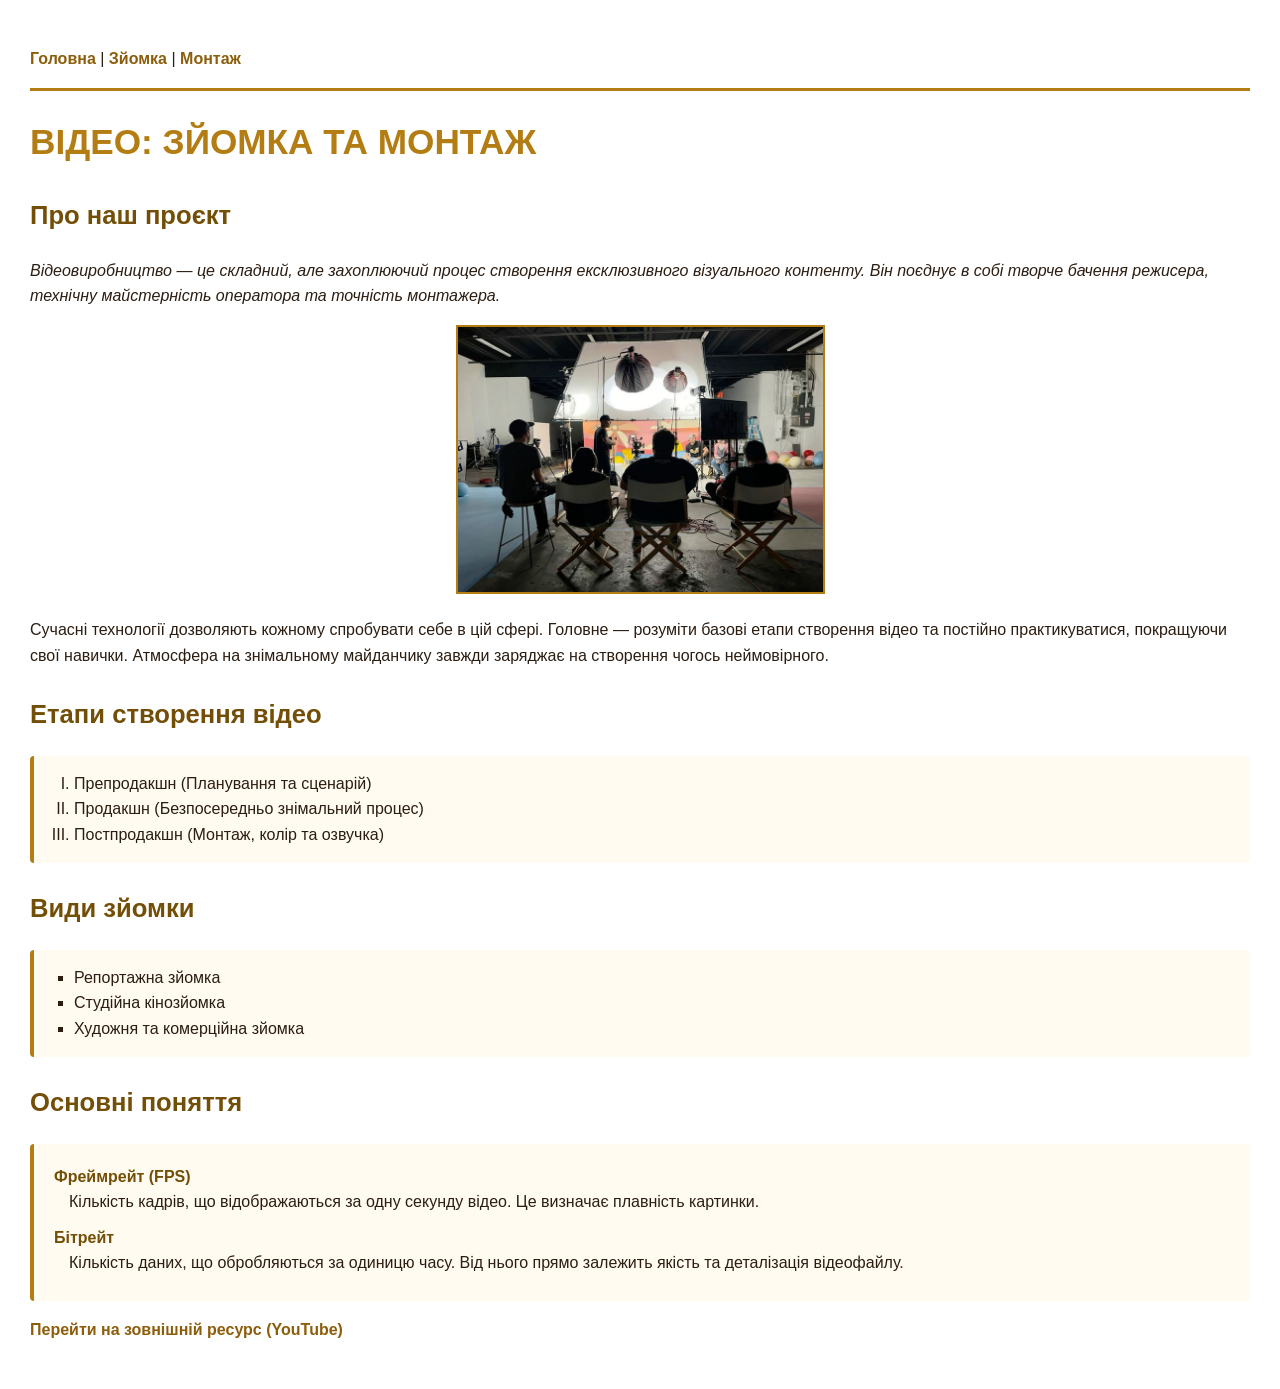
==== index.html @ ba161785 "migrate layout to external CSS" ====
<!DOCTYPE html>
<html lang="uk">
<head>
    <meta charset="UTF-8">
    <meta name="author" content="Іван Гриценко">
    <title>Головна - Відеовиробництво</title>
    <link rel="stylesheet" href="style.css">
    <style>
        a {
            color: #00cc44;
            font-weight: bold;
        }
        a:hover {
            text-decoration: underline;
        }
    </style>
</head>
<body>

    <p>
        <a href="index.html">Головна</a> | 
        <a href="shooting.html">Зйомка</a> | 
        <a href="editing.html">Монтаж</a>
    </p>

    <hr>

    <h1 id="top">ВІДЕО: ЗЙОМКА ТА МОНТАЖ</h1>
    
    <h2>Про наш проєкт</h2>
    <p style="font-style: italic;">
        Відеовиробництво — це складний, але захоплюючий процес створення ексклюзивного візуального контенту. Він поєднує в собі творче бачення режисера, технічну майстерність оператора та точність монтажера.
    </p>
    
    <p align="center">
        <img src="images/producers.jpg" width="365" height="265" alt="Команда продюсерів" style="border: 2px solid #b37d14;">
    </p>

    <p>Сучасні технології дозволяють кожному спробувати себе в цій сфері. Головне — розуміти базові етапи створення відео та постійно практикуватися, покращуючи свої навички. Атмосфера на знімальному майданчику завжди заряджає на створення чогось неймовірного.</p>

    <h2>Етапи створення відео</h2>
    <ol type="I">
        <li>Препродакшн (Планування та сценарій)</li>
        <li>Продакшн (Безпосередньо знімальний процес)</li>
        <li>Постпродакшн (Монтаж, колір та озвучка)</li>
    </ol>

    <h2>Види зйомки</h2>
    <ul type="square">
        <li>Репортажна зйомка</li>
        <li>Студійна кінозйомка</li>
        <li>Художня та комерційна зйомка</li>
    </ul>

    <h2>Основні поняття</h2>
    <dl>
        <dt>Фреймрейт (FPS)</dt>
        <dd>Кількість кадрів, що відображаються за одну секунду відео. Це визначає плавність картинки.</dd>
        <dt>Бітрейт</dt>
        <dd>Кількість даних, що обробляються за одиницю часу. Від нього прямо залежить якість та деталізація відеофайлу.</dd>
    </dl>

    <p><a href="https://www.youtube.com" target="_blank">Перейти на зовнішній ресурс (YouTube)</a></p>

</body>
</html>
---- style.css ----
body {
    background-color: #ffffff;
    color: #2c1d11;
    font-family: Arial, Helvetica, sans-serif;
    line-height: 1.6;
    margin: 20px;
    padding: 10px;
}

h1, h2, h3 {
    font-family: 'Arial Black', Impact, sans-serif;
    font-weight: bold;
}

h1 {
    color: #b37d14;
    font-size: 2.2em;
    margin-bottom: 10px;
}

h2 {
    color: #734e06;
    font-size: 1.6em;
    margin-top: 25px;
}

h3 {
    color: #734e06;
    font-size: 1.2em;
}

a {
    color: #8c5d0a !important;
    text-decoration: none;
}

a:visited {
    color: #734e06;
}

hr {
    border: none;
    border-top: 3px solid #b37d14;
    margin: 15px 0;
}

ol, ul, dl {
    background-color: #fffbf0;
    border-left: 4px solid #b37d14;
    padding: 15px 15px 15px 40px;
    margin: 15px 0;
    border-radius: 4px;
}

dl {
    padding-left: 20px;
}

dt {
    font-weight: bold;
    color: #734e06;
    margin-top: 5px;
}

dd {
    margin-left: 15px;
    margin-bottom: 10px;
}

table {
    border-collapse: collapse;
    width: 80%;
    margin: 20px 0;
    font-family: Arial, sans-serif;
    background-color: #ffffff;
}

caption {
    font-family: 'Arial Black', Impact, sans-serif;
    color: #734e06;
    text-align: left;
    padding-bottom: 8px;
    font-size: 1.1em;
}

th, td {
    border: 1px solid #b37d14;
    padding: 10px;
    text-align: left;
}

th {
    background-color: #b37d14;
    color: #ffffff;
    font-weight: bold;
}

tr:nth-child(even) {
    background-color: #fffbf0;
}
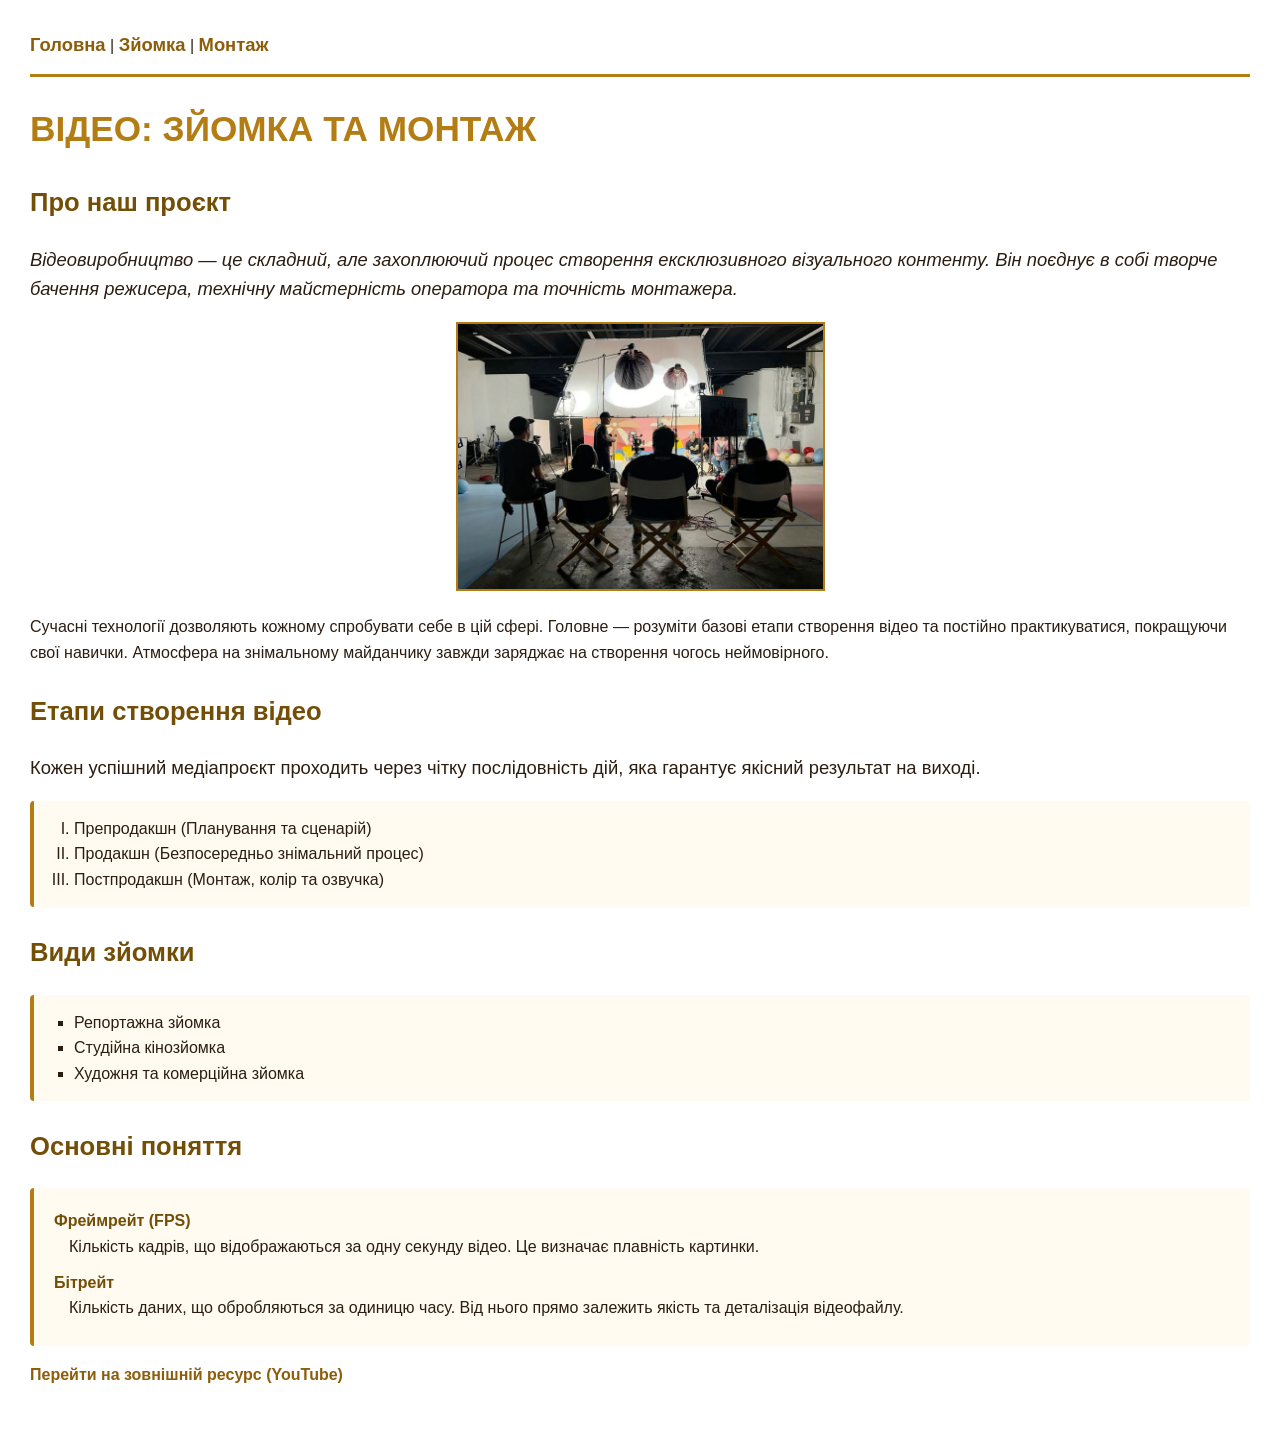
==== commit 4912ef49: "add descendant, child and next-sibling selectors" ====
--- a/index.html
+++ b/index.html
@@ -5,6 +5,7 @@
     <meta name="author" content="Іван Гриценко">
     <title>Головна - Відеовиробництво</title>
     <link rel="stylesheet" href="style.css">
+    
     <style>
         a {
             color: #00cc44;
@@ -17,11 +18,11 @@
 </head>
 <body>
 
-    <p>
+    <nav>
         <a href="index.html">Головна</a> | 
         <a href="shooting.html">Зйомка</a> | 
         <a href="editing.html">Монтаж</a>
-    </p>
+    </nav>
 
     <hr>
 
@@ -39,6 +40,7 @@
     <p>Сучасні технології дозволяють кожному спробувати себе в цій сфері. Головне — розуміти базові етапи створення відео та постійно практикуватися, покращуючи свої навички. Атмосфера на знімальному майданчику завжди заряджає на створення чогось неймовірного.</p>
 
     <h2>Етапи створення відео</h2>
+    <p>Кожен успішний медіапроєкт проходить через чітку послідовність дій, яка гарантує якісний результат на виході.</p>
     <ol type="I">
         <li>Препродакшн (Планування та сценарій)</li>
         <li>Продакшн (Безпосередньо знімальний процес)</li>
--- a/style.css
+++ b/style.css
@@ -97,4 +97,22 @@
 
 tr:nth-child(even) {
     background-color: #fffbf0;
+}
+
+h1 + p, h2 + p {
+    font-size: 1.15em;
+    font-weight: 500;
+}
+
+a img {
+    transition: transform 0.3s ease-in-out, box-shadow 0.3s ease-in-out;
+}
+
+a:hover img {
+    transform: scale(1.04);
+    box-shadow: 0 5px 15px rgba(115, 78, 6, 0.25);
+}
+
+nav > a {
+    font-size: 1.15em;
 }
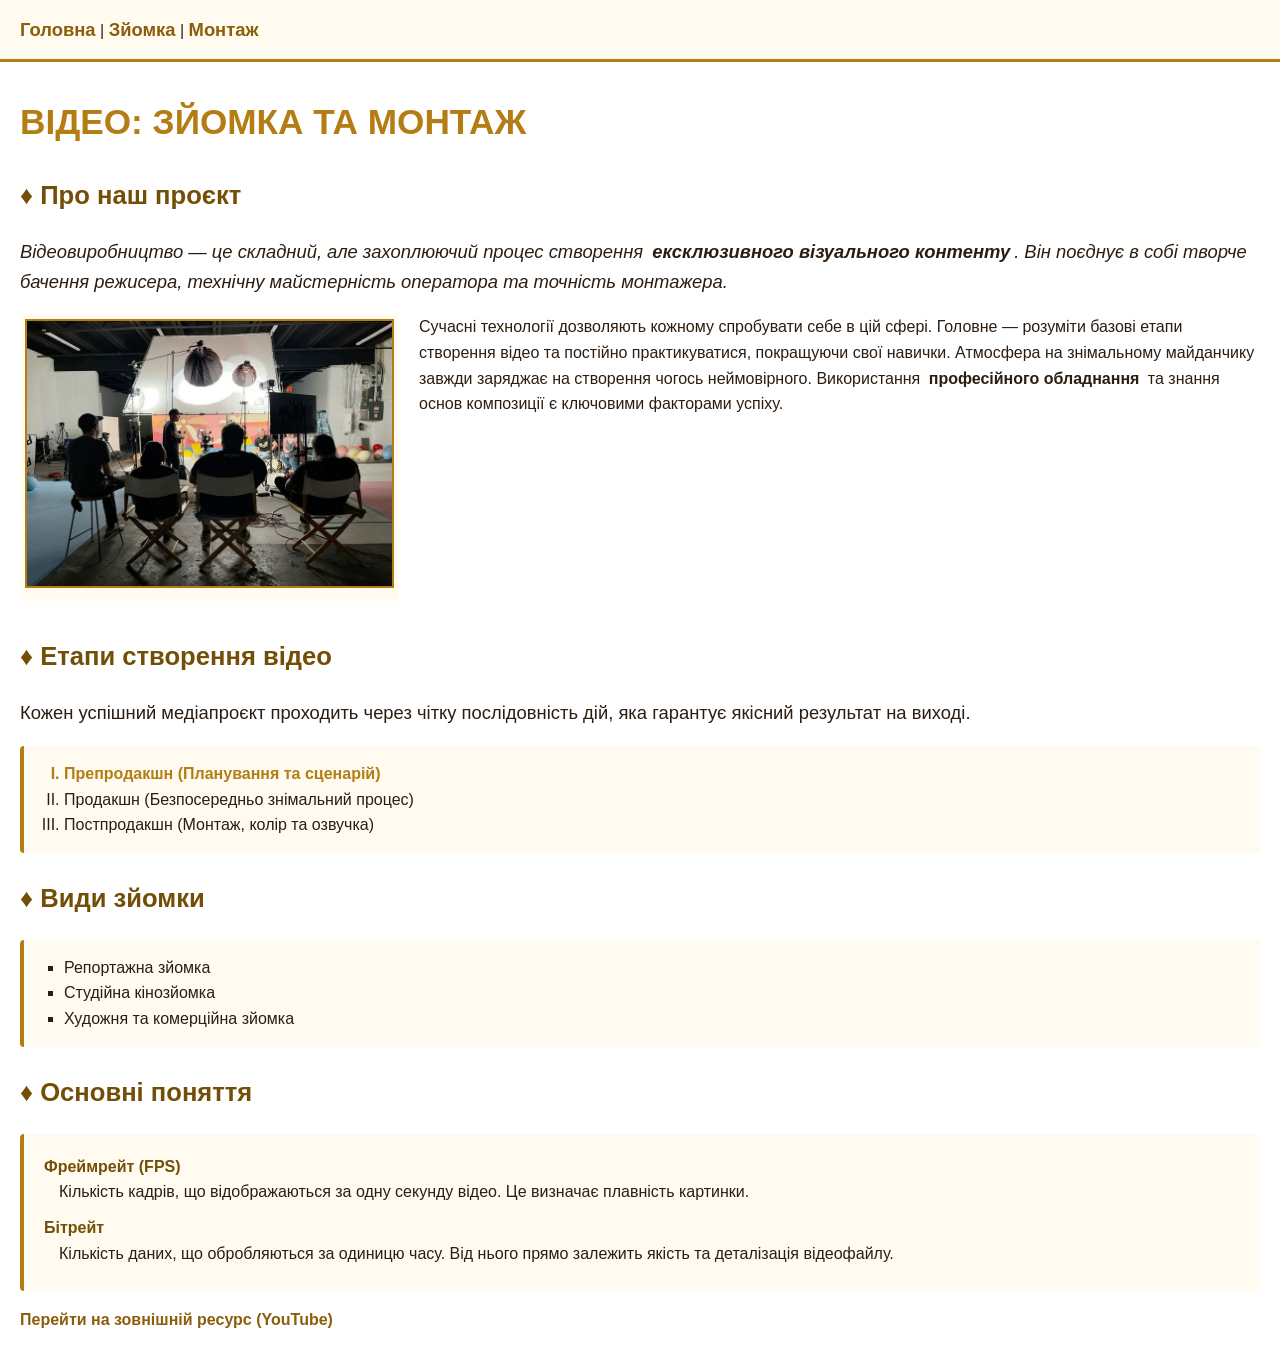
==== commit 840f9696: "implement CSS positioning, layout structures and pseudo-classes" ====
--- a/index.html
+++ b/index.html
@@ -5,14 +5,13 @@
     <meta name="author" content="Іван Гриценко">
     <title>Головна - Відеовиробництво</title>
     <link rel="stylesheet" href="style.css">
-    
     <style>
-        a {
+        a:link, a:visited {
             color: #00cc44;
             font-weight: bold;
         }
         a:hover {
-            text-decoration: underline;
+            text-decoration: none;
         }
     </style>
 </head>
@@ -24,20 +23,21 @@
         <a href="editing.html">Монтаж</a>
     </nav>
 
-    <hr>
-
     <h1 id="top">ВІДЕО: ЗЙОМКА ТА МОНТАЖ</h1>
     
     <h2>Про наш проєкт</h2>
+    
     <p style="font-style: italic;">
-        Відеовиробництво — це складний, але захоплюючий процес створення ексклюзивного візуального контенту. Він поєднує в собі творче бачення режисера, технічну майстерність оператора та точність монтажера.
-    </p>
-    
-    <p align="center">
-        <img src="images/producers.jpg" width="365" height="265" alt="Команда продюсерів" style="border: 2px solid #b37d14;">
+        Відеовиробництво — це складний, але захоплюючий процес створення <span class="keyword-highlight">ексклюзивного візуального контенту</span>. Він поєднує в собі творче бачення режисера, технічну майстерність оператора та точність монтажера.
     </p>
 
-    <p>Сучасні технології дозволяють кожному спробувати себе в цій сфері. Головне — розуміти базові етапи створення відео та постійно практикуватися, покращуючи свої навички. Атмосфера на знімальному майданчику завжди заряджає на створення чогось неймовірного.</p>
+    <div class="image-wrapper">
+        <img src="images/producers.jpg" width="365" height="265" alt="Команда продюсерів" style="border: 2px solid #b37d14;">
+    </div>
+
+    <p>Сучасні технології дозволяють кожному спробувати себе в цій сфері. Головне — розуміти базові етапи створення відео та постійно практикуватися, покращуючи свої навички. Атмосфера на знімальному майданчику завжди заряджає на створення чогось неймовірного. Використання <span class="keyword-highlight">професійного обладнання</span> та знання основ композиції є ключовими факторами успіху.</p>
+
+    <div style="clear: both;"></div>
 
     <h2>Етапи створення відео</h2>
     <p>Кожен успішний медіапроєкт проходить через чітку послідовність дій, яка гарантує якісний результат на виході.</p>
--- a/style.css
+++ b/style.css
@@ -3,8 +3,8 @@
     color: #2c1d11;
     font-family: Arial, Helvetica, sans-serif;
     line-height: 1.6;
-    margin: 20px;
-    padding: 10px;
+    margin: 0;
+    padding: 70px 20px 20px 20px;
 }
 
 h1, h2, h3 {
@@ -24,18 +24,33 @@
     margin-top: 25px;
 }
 
+h2:before {
+    content: "♦ ";
+    color: #734e06;
+}
+
 h3 {
     color: #734e06;
     font-size: 1.2em;
 }
 
-a {
+a:link {
     color: #8c5d0a !important;
     text-decoration: none;
 }
 
 a:visited {
-    color: #734e06;
+    color: #593a04 !important;
+}
+
+a:hover {
+    color: #b37d14 !important;
+    text-decoration: underline;
+}
+
+a:active {
+    position: relative;
+    top: 1px;
 }
 
 hr {
@@ -50,6 +65,11 @@
     padding: 15px 15px 15px 40px;
     margin: 15px 0;
     border-radius: 4px;
+}
+
+ol li:first-child {
+    font-weight: bold;
+    color: #b37d14;
 }
 
 dl {
@@ -113,6 +133,31 @@
     box-shadow: 0 5px 15px rgba(115, 78, 6, 0.25);
 }
 
+nav {
+    position: fixed;
+    top: 0;
+    left: 0;
+    width: 100%;
+    background-color: #fffbf0;
+    padding: 15px 20px;
+    border-bottom: 3px solid #b37d14;
+    z-index: 9999;
+    box-sizing: border-box;
+}
+
 nav > a {
     font-size: 1.15em;
-}+}
+
+div.image-wrapper {
+    display: block;
+    float: left;
+    margin: 0 20px 10px 0;
+    padding: 5px;
+    background-color: #fffbf0;
+}
+
+span.keyword-highlight {
+    font-weight: bold;
+    padding: 0px 4px;
+}
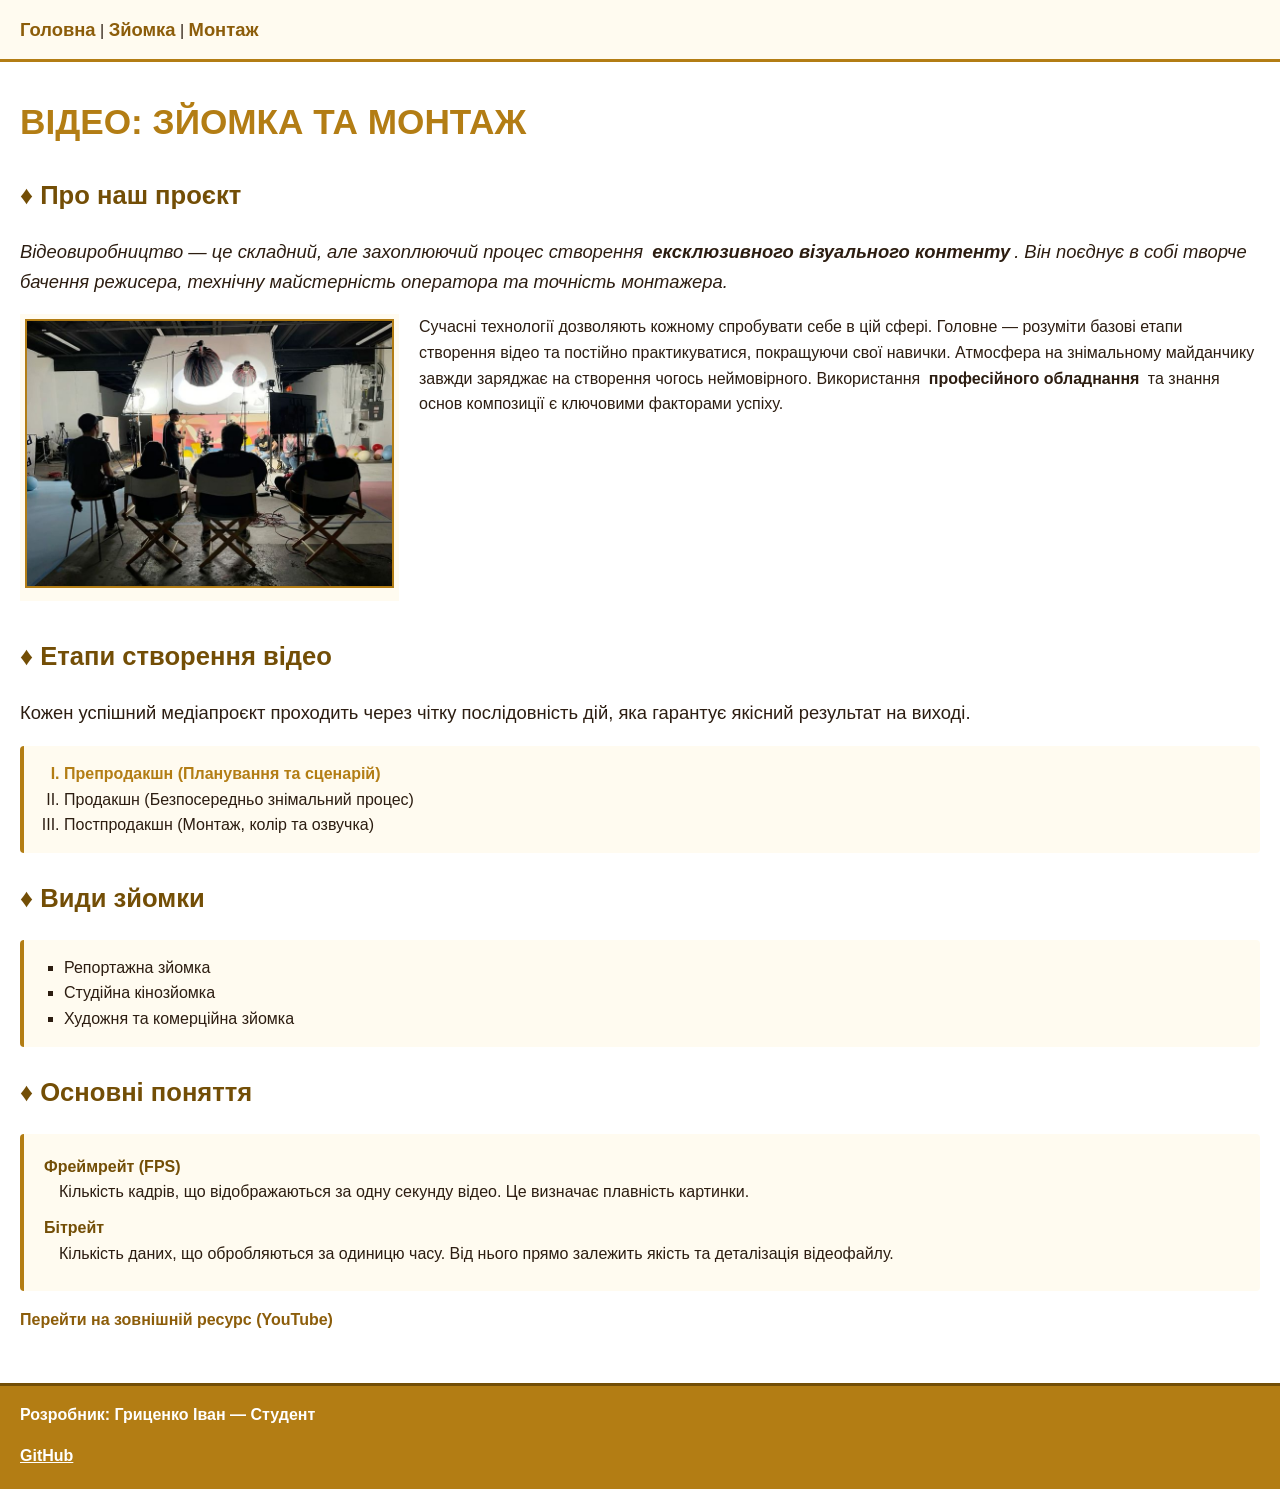
==== commit f1a6301f: "add footer with developer info" ====
--- a/index.html
+++ b/index.html
@@ -64,5 +64,7 @@
 
     <p><a href="https://www.youtube.com" target="_blank">Перейти на зовнішній ресурс (YouTube)</a></p>
 
+    <footer id="dev-footer"></footer>
+    <script type="module" src="main.js"></script>
 </body>
 </html>
--- a/style.css
+++ b/style.css
@@ -10,6 +10,7 @@
 h1, h2, h3 {
     font-family: 'Arial Black', Impact, sans-serif;
     font-weight: bold;
+    scroll-margin-top: 95px;
 }
 
 h1 {
@@ -161,3 +162,18 @@
     font-weight: bold;
     padding: 0px 4px;
 }
+
+footer#dev-footer {
+    background-color: #b37d14;
+    border-top: 3px solid #734e06;
+    color:#ffffff;
+    font-weight: bold;
+    margin: 50px -20px -20px -20px;
+    padding: 0px 20px 20px 20px;
+    min-height: 60px;
+}
+
+footer#dev-footer a {
+    color: #ffffff !important;
+    text-decoration: underline;
+}
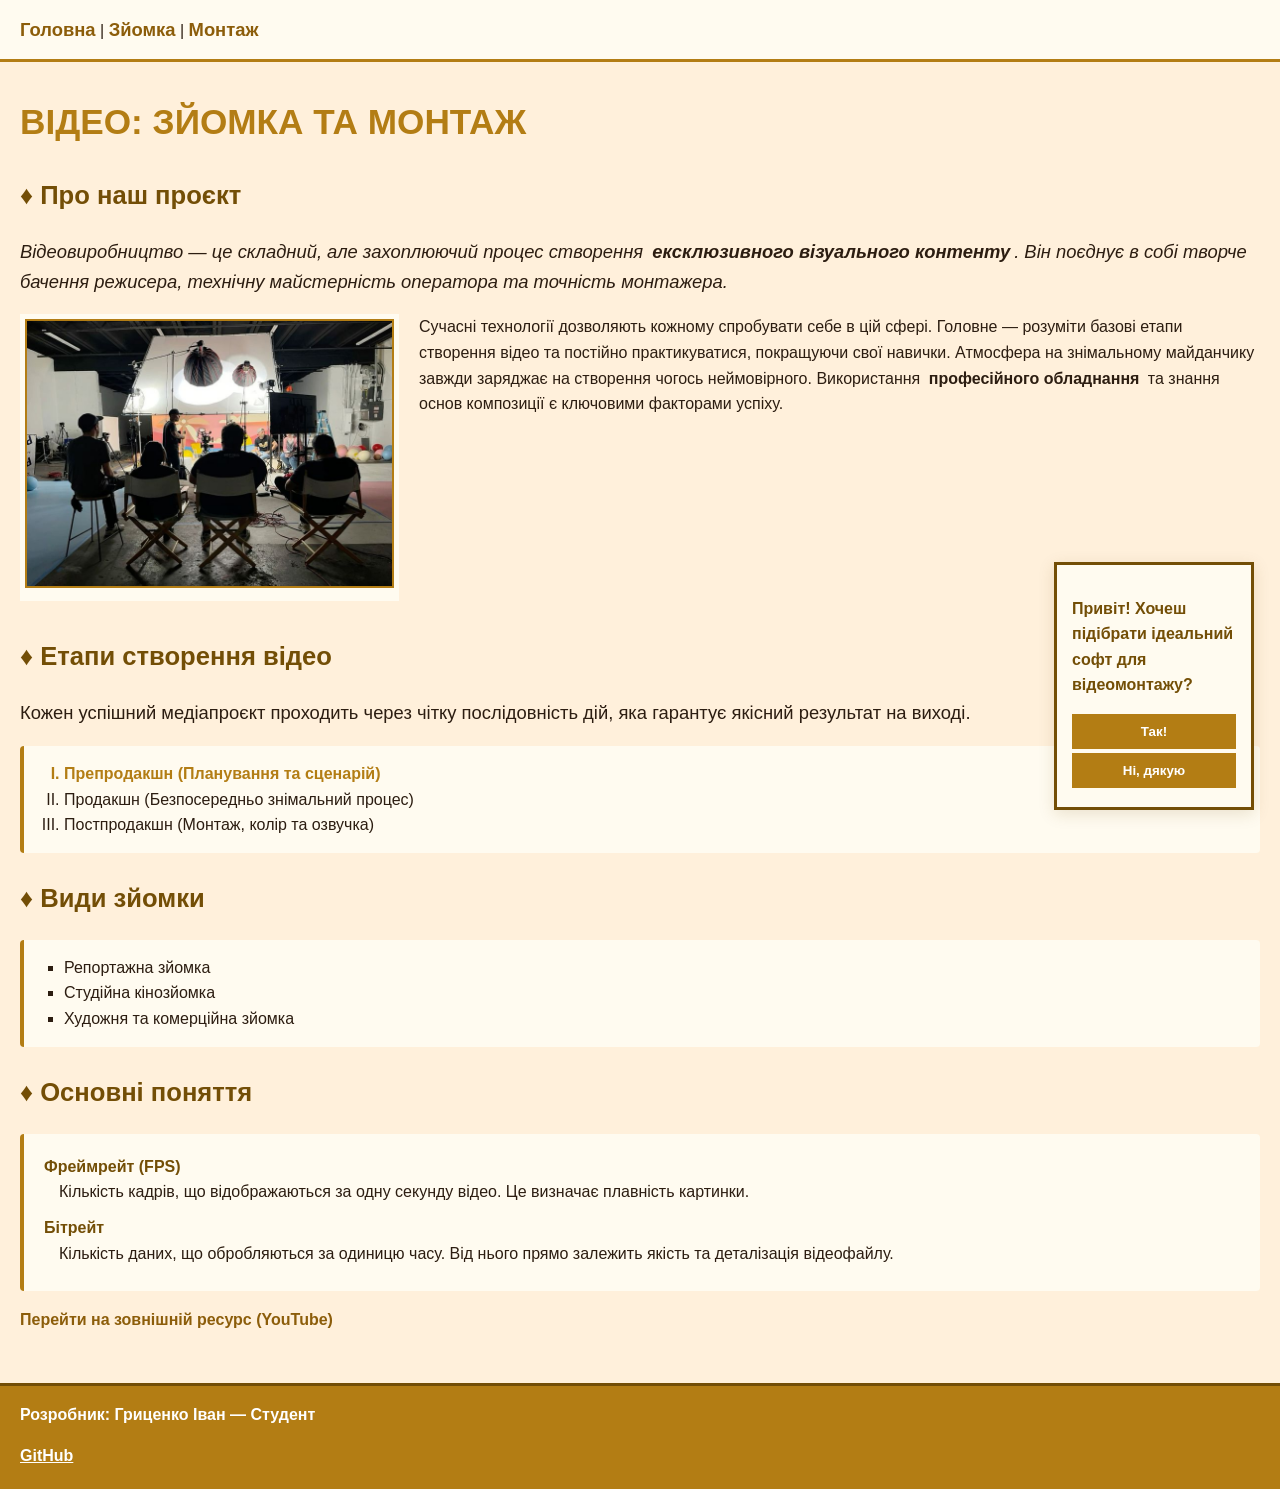
==== commit 24579872: "add dialog box" ====
--- a/index.html
+++ b/index.html
@@ -14,6 +14,7 @@
             text-decoration: none;
         }
     </style>
+    <script type="module" src="main.js" defer></script>
 </head>
 <body>
 
@@ -22,6 +23,8 @@
         <a href="shooting.html">Зйомка</a> | 
         <a href="editing.html">Монтаж</a>
     </nav>
+
+    <div id="dialogue-box"></div>
 
     <h1 id="top">ВІДЕО: ЗЙОМКА ТА МОНТАЖ</h1>
     
@@ -65,6 +68,5 @@
     <p><a href="https://www.youtube.com" target="_blank">Перейти на зовнішній ресурс (YouTube)</a></p>
 
     <footer id="dev-footer"></footer>
-    <script type="module" src="main.js"></script>
 </body>
 </html>
--- a/style.css
+++ b/style.css
@@ -5,6 +5,7 @@
     line-height: 1.6;
     margin: 0;
     padding: 70px 20px 20px 20px;
+    transition: background-color 1.5s ease-in-out;
 }
 
 h1, h2, h3 {
@@ -176,4 +177,37 @@
 footer#dev-footer a {
     color: #ffffff !important;
     text-decoration: underline;
+    cursor: pointer;
+}
+
+div#dialogue-box {
+    position: fixed;
+    right: 2vw;
+    bottom: 10vh;
+    width: 200px;
+    min-height: 200px;
+    background-color: #fffbf0;
+    border: 3px solid #734e06;
+    padding: 15px;
+    box-sizing: border-box;
+    z-index: 9990;
+    box-shadow: 0 4px 15px rgba(115, 78, 6, 0.15);
+
+    color: #734e06;
+    font-weight: bold;
+}
+
+div#dialogue-box button {
+    width: 100%;
+    background-color: #b37d14;
+    color: #ffffff;
+    border: none;
+    padding: 10px;
+    margin-bottom: 4px;
+    cursor: pointer;
+    font-weight: bold;
+}
+
+div#dialogue-box button:active {
+    transform: translateY(1px);
 }
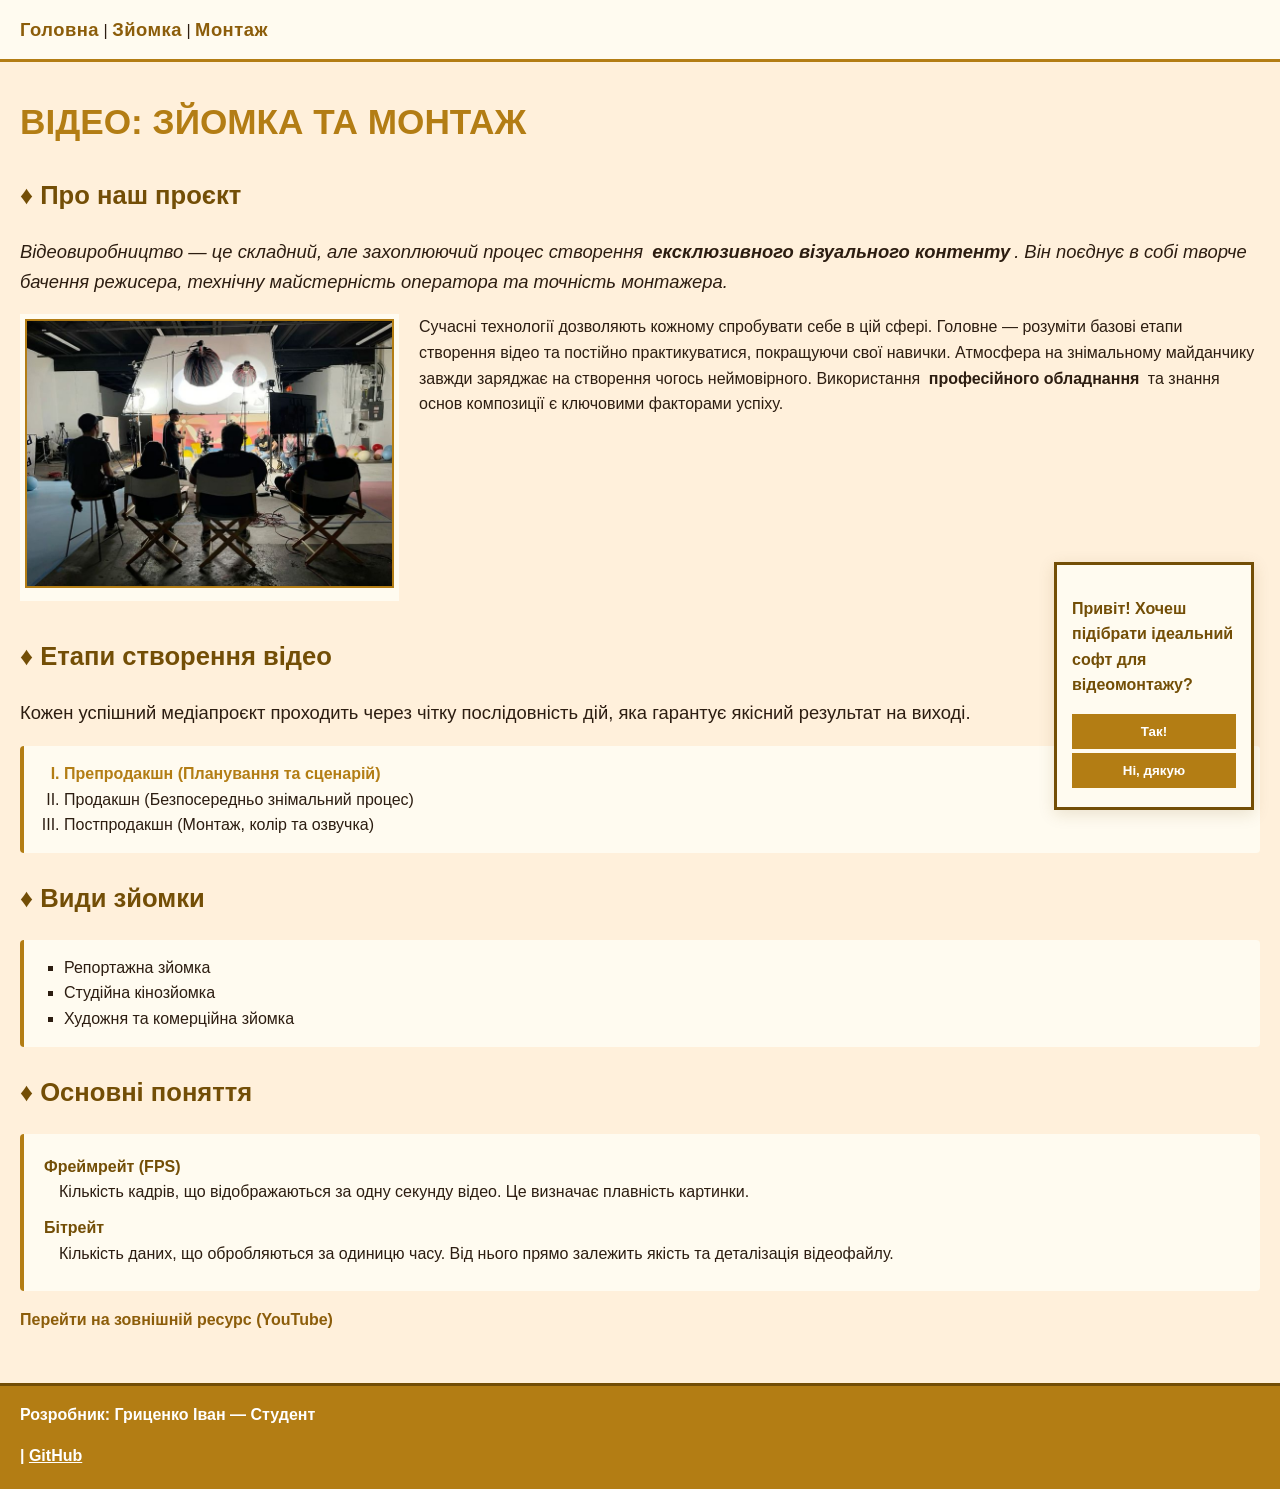
==== commit fb48e41f: "add inconveniences" ====
--- a/index.html
+++ b/index.html
@@ -65,7 +65,7 @@
         <dd>Кількість даних, що обробляються за одиницю часу. Від нього прямо залежить якість та деталізація відеофайлу.</dd>
     </dl>
 
-    <p><a href="https://www.youtube.com" target="_blank">Перейти на зовнішній ресурс (YouTube)</a></p>
+    <p><a href="https://www.youtube.com" target="_blank" onclick="return confirm('Ви впевнені, що готові перейти за посиланням?');">Перейти на зовнішній ресурс (YouTube)</a></p>
 
     <footer id="dev-footer"></footer>
 </body>
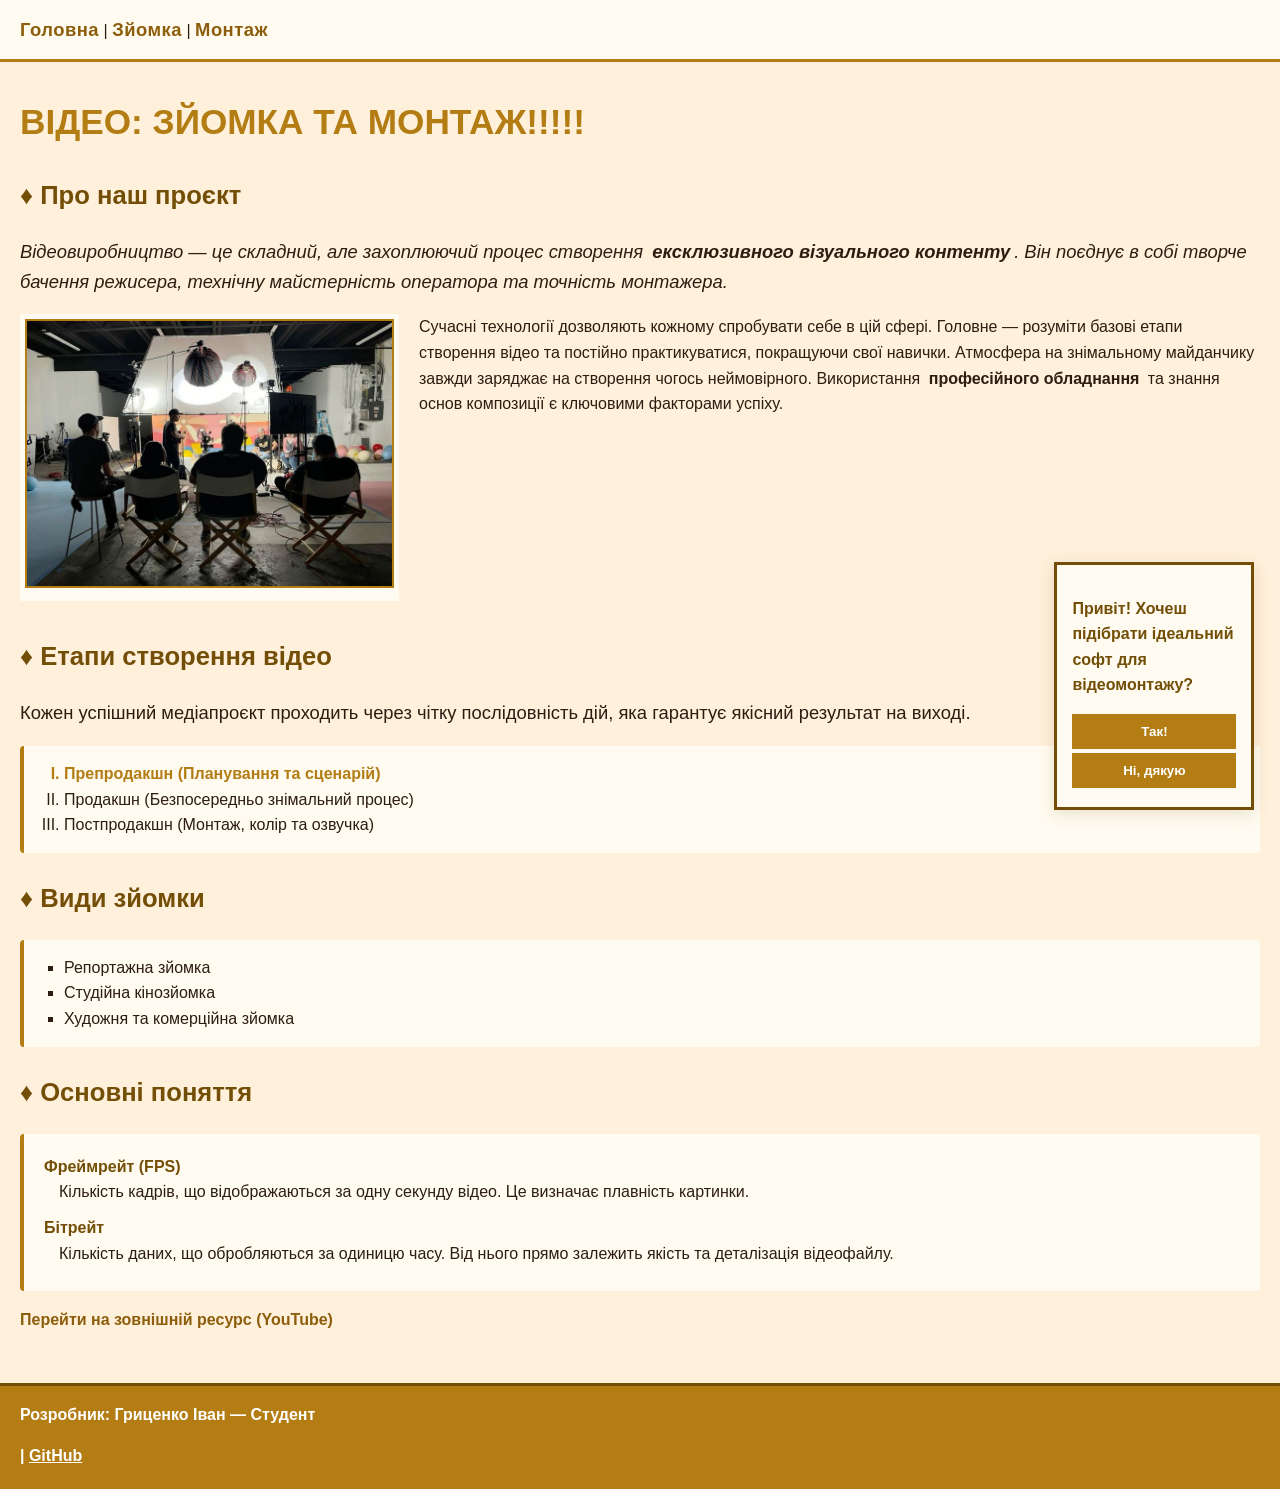
==== commit dd1a1465: "COMIT TEST 1!" ====
--- a/index.html
+++ b/index.html
@@ -16,7 +16,7 @@
     </style>
     <script type="module" src="main.js" defer></script>
 </head>
-<body>
+<body data-behavior="log">
 
     <nav>
         <a href="index.html">Головна</a> | 
@@ -26,7 +26,7 @@
 
     <div id="dialogue-box"></div>
 
-    <h1 id="top">ВІДЕО: ЗЙОМКА ТА МОНТАЖ</h1>
+    <h1 id="top">ВІДЕО: ЗЙОМКА ТА МОНТАЖ!!!!!</h1>
     
     <h2>Про наш проєкт</h2>
     
--- a/style.css
+++ b/style.css
@@ -210,4 +210,38 @@
 
 div#dialogue-box button:active {
     transform: translateY(1px);
+}
+
+li.highlighted {
+    background-color: #ffe066 !important;
+    transition: background-color 0.2s ease;
+}
+
+.heading-highlight {
+    color: #ffc107;
+    transform: scale(1.01);
+    transition: all 0.2s ease;
+}
+
+.drag-zone {
+    position: relative;
+    width: 100%;
+    height: 500px;
+    border: 2px dashed #ffc107;
+    border-radius: 8px;
+    overflow: hidden;
+    margin: 20px 0;
+}
+
+.draggable-map {
+    position: absolute;
+    left: 0;
+    top: 0;
+    max-width: 500px;
+    cursor: grab;
+    user-select: none;
+}
+
+.draggable-map:active {
+    cursor: grabbing;
 }
